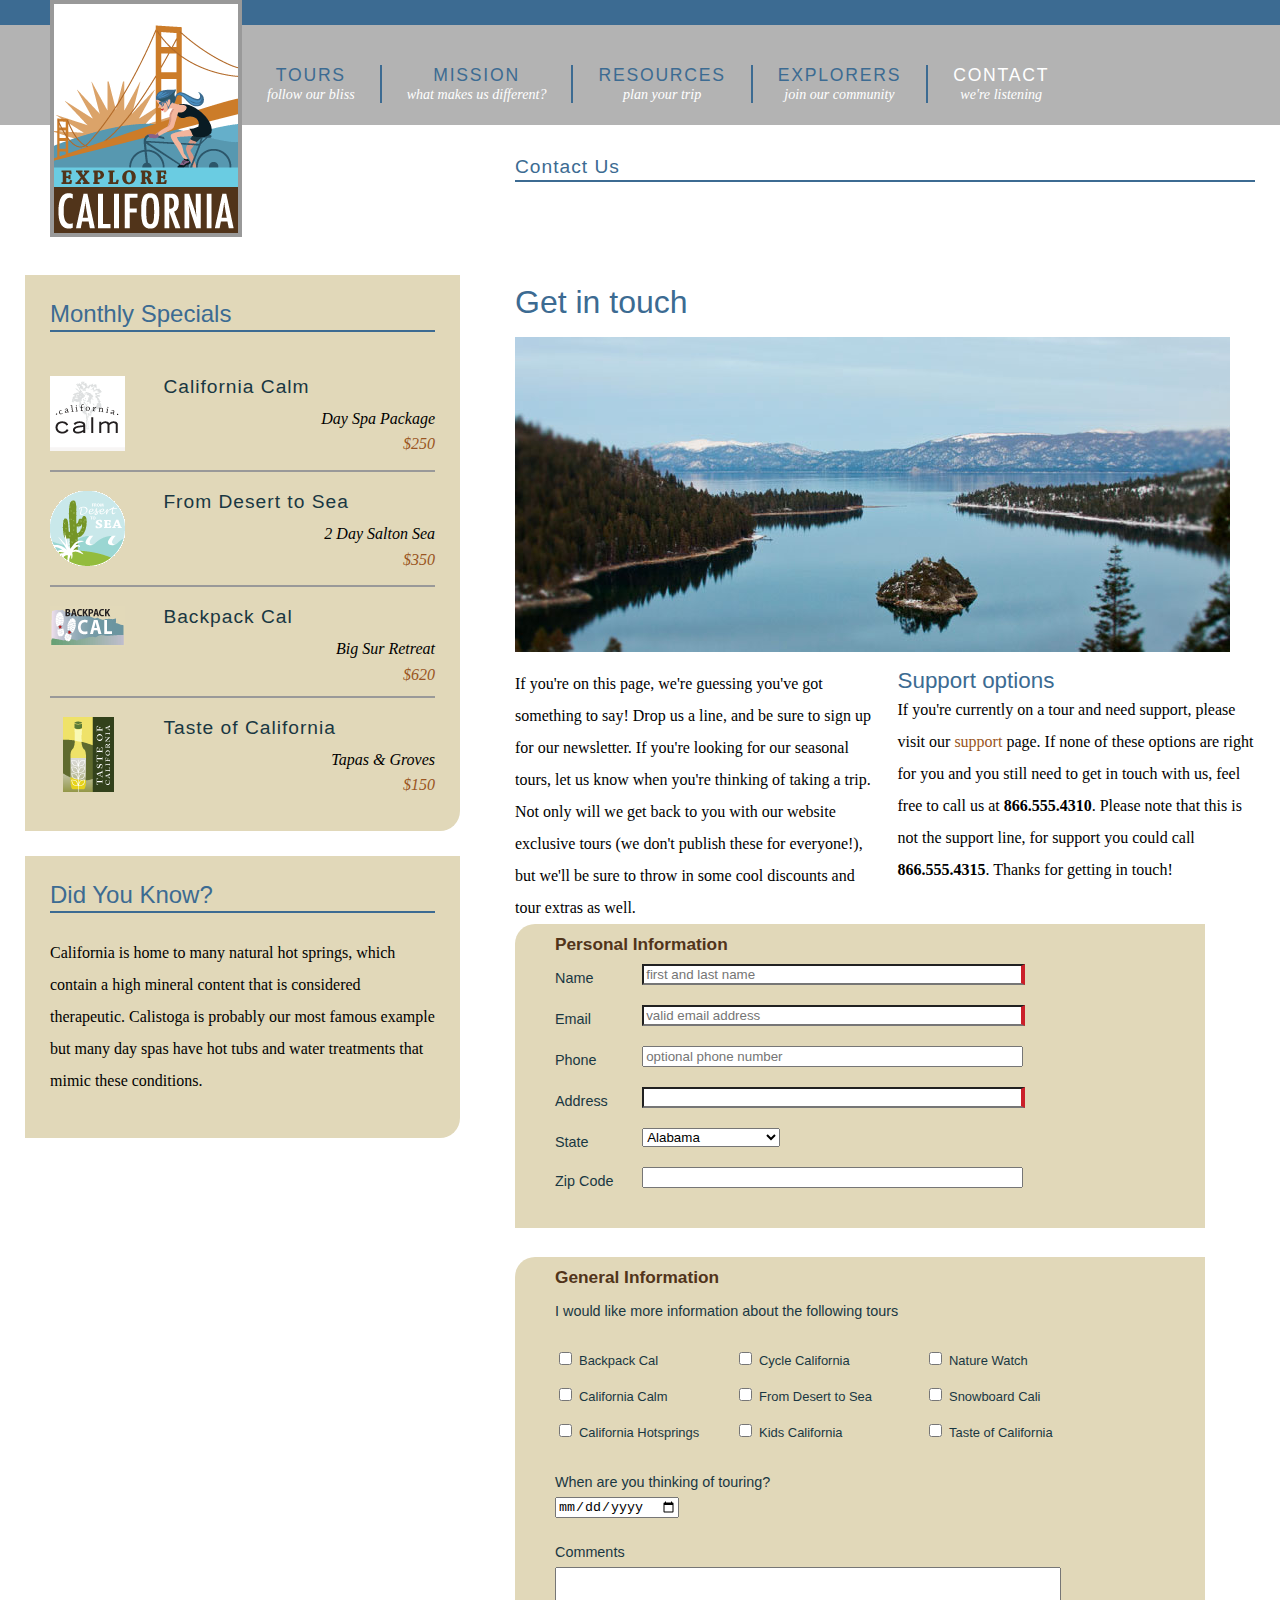
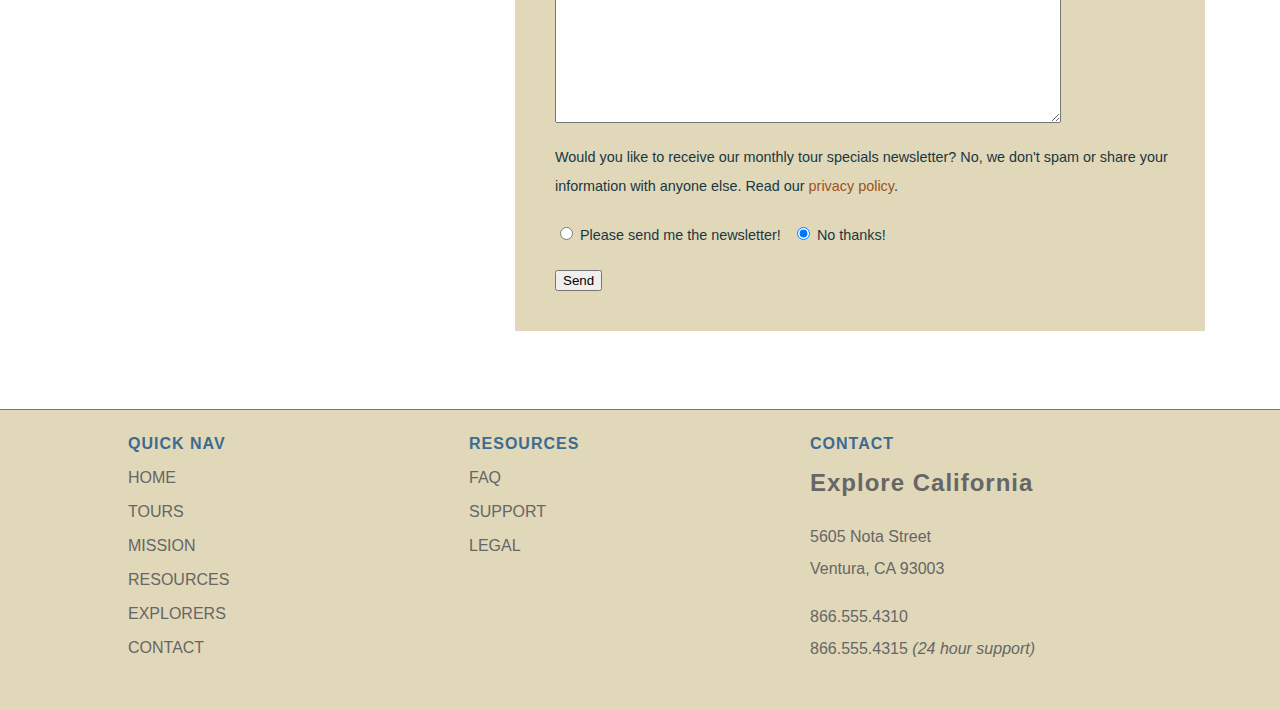
==== contact.html @ 6549e669 "Initial Commit" ====
<!DOCTYPE html PUBLIC "-//W3C//DTD HTML 4.01 Transitional//EN"
   "http://www.w3.org/TR/html4/loose.dtd">
<html lang="en">
  <head>
    <meta http-equiv="Content-Type" content="text/html; charset=utf-8">
    <title>Explore California: Contact Us</title>
    <link href="assets/stylesheets/main.css" rel="stylesheet" type="text/css" media="all">
    <script src="assets/javascripts/jquery-1.5.1.min.js"></script>
    <script src="assets/javascripts/jquery-ui-1.8.10.custom.min.js"></script>
    <script src="assets/javascripts/menus.js"></script>
  </head>
  <body>
    <div id="wrapper">

      <div id="mainHeader">
        <a href="index.html" title="home" class="logo">
          <div id="logo">
            <h1>Explore California</h1>
          </div>
        </a>
        <div id="siteNav">
          <h1>Where do you want to go?</h1>
          <ul>
            <li><a href="tours.html" title="Our tours">Tours <br /><span class="tagline">follow our bliss</span></a>
              <ul>
                <li><a href="tours.html" title="Our tours">All Tours</a></li>
                <li><a href="tours.html" title="find tours">Tours by Activity</a></li>
                <li><a href="tours.html" title="find tours">Tours by Region</a></li>
                <li><a href="tours.html" title="find tours">Tour Finder</a></li>
              </ul>
            </li>
            <li><a href="mission.html" title="What we believe">Mission <br /><span class="tagline">what makes us different?</span></a></li>
            <li><a href="resources.html" title="planning resources">Resources <br /><span class="tagline">plan your trip</span></a>
              <ul>
                <li><a href="resources/faq.html" title="Got questions?">Tour FAQs</a></li>
                <li><a href="resources/additional_resources.html" title="additional resources">Tour Information</a></li>
                <li><a href="resources/terms.html" title="terms and conditions">Site Terms</a></li>
              </ul>
            </li>
            <li><a href="explorers.html" title="Our community">Explorers <br /><span class="tagline">join our community</span></a>
              <ul>
                <li><a href="explorers/join.html" title="join our community">Join the Explorers</a></li>
                <li><a href="blog/index.html" title="read our blog!">Read our Blog</a></li>
                <li><a href="explorers/gallery.html" title="contributor photos">Tour Photos</a></li>
                <li><a href="explorers/video.html" title="check out our podcast">Video podcast</a></li>
              </ul>
            </li>
            <li><a href="contact.html" title="contact us" class="current">Contact <br /><span class="tagline">we're listening</span></a>
              <ul>
                <li><a href="support.html" title="need help?">Support</a></li>
              </ul>
            </li>
          </ul>
        </div>
      </div>
  
      <div id="mainContent">
        <div id="contentHeader" class="hasCrumbs">
          <h1>Contact Us</h1>
          <div id="subLinks">
            <ul>
              <li><a href="support.html" title="need help?">Support</a></li>
            </ul>
          </div>
        </div>
  
        <div id="mainArticle">
          <h1>Get in touch</h1>
          <img src="assets/images/emerald_bay.jpg" alt="Beautiful Lake Tahoe" class="articleImage" />
          <div class="multiCol">
            <p>If you're on this page, we're guessing you've got something to say! Drop us a line, and be sure to sign up for our newsletter. If you're looking for our seasonal tours,  let us know when you're thinking of taking a trip. Not only will we get back to you with our website exclusive tours (we don't publish these for everyone!), but we'll be sure to throw in some cool discounts and tour extras as well.</p>
   
            <h2>Support options</h2>
            <p>If you're currently on a tour and need support, please visit our <a href="support.html">support</a> page. If none of these options are right for you and you still need to get in touch with us, feel free to call us at<span class="phone"> <strong>866.555.4310</strong>. Please note that this is not the support line, for support you could call </span><strong>866.555.4315</strong>. Thanks for getting in touch!</p>
          </div>
   
          <form id="frmContact" name="frmContact" method="post" action="contact_process.html">
            <fieldset id="personalInfo">
              <legend><strong>Personal Information</strong></legend>
              <p>
                <label for="name">Name</label>
                <input name="name" type="text" class="text" id="name" tabindex="100" placeholder="first and last name" required>
              </p>
              <p>
                <label for="email">Email</label>
                <input name="email" type="email" class="text" id="email" tabindex="110" placeholder="valid email address"  required>
              </p>
              <p>
                <label for="phone">Phone</label>
                <input name="phone" type="tel" class="text" id="phone" tabindex="130" placeholder="optional phone number">
              </p>
              <p>
                <label for="address">Address</label>
                <input name="address" type="text" class="text" id="address" tabindex="140" required>
              </p>
              <p>
                <label for="state">State</label>
                <select name="state" id="state" tabindex="150">
                  <option value="AL">Alabama</option>
                  <option value="AK">Alaska</option>
                  <option value="AZ">Arizona</option>
                  <option value="AR">Arkansas</option>
                  <option value="CA">California</option>
                  <option value="CO">Colorado</option>
                  <option value="CT">Connecticut</option>
                  <option value="DE">Delaware</option>
                  <option value="DC">District of Columbia</option>
                  <option value="FL">Florida</option>
                  <option value="GA">Georgia</option>
                  <option value="HI">Hawaii</option>
                  <option value="ID">Idaho</option>
                  <option value="IL">Illinois</option>
                  <option value="IN">Indiana</option>
                  <option value="IA">Iowa</option>
                  <option value="KA">Kansas</option>
                  <option value="KY">Kentucky</option>
                  <option value="LA">Louisiana</option>
                  <option value="ME">Maine</option>
                  <option value="MD">Maryland</option>
                  <option value="MA">Massachusetts</option>
                  <option value="MI">Michigan</option>
                  <option value="MN">Minnesota</option>
                  <option value="MO">Missouri</option>
                  <option value="MT">Montana</option>
                  <option value="NE">Nebraska</option>
                  <option value="NV">Nevada</option>
                  <option value="NH">New Hampshire</option>
                  <option value="NJ">New Jersey</option>
                  <option value="NM">New Mexico</option>
                  <option value="NY">New York</option>
                  <option value="NC">North Carolina</option>
                  <option value="ND">North Dakota</option>
                  <option value="OH">Ohio</option>
                  <option value="OK">Oklahoma</option>
                  <option value="OR">Oregon</option>
                  <option value="PA">Pennsylvania</option>
                  <option value="RI">Rhode Island</option>
                  <option value="SC">South Carolina</option>
                  <option value="SD">South Dakota</option>
                  <option value="TN">Tennessee</option>
                  <option value="TX">Texas</option>
                  <option value="UT">Utah</option>
                  <option value="VT">Vermont</option>
                  <option value="VA">Virginia</option>
                  <option value="WA">Washington</option>
                  <option value="WV">West Virginia</option>
                  <option value="WI">Wisconsin</option>
                  <option value="WY">Wyoming</option>
                </select>
              </p>
              <p>
                <label for="zip">Zip Code</label>
                <input name="zip" type="text" class="text" id="zip" tabindex="160">
              </p>
            </fieldset>

            <fieldset id="generalInfo">
              <legend><strong>General Information</strong></legend>
              <p>I would like more information about the following tours</p>
              <div class="col1">
                <p>
                  <input type="checkbox" name="backpack" id="backpack" tabindex="170">
                  <label for="backpack">Backpack Cal</label>
                </p>
                <p>
                  <input type="checkbox" name="calm" id="calm" tabindex="180">
                  <label for="calm">California Calm</label>
                </p>
                <p>
                  <input type="checkbox" name="hotsprings" id="hotsprings" tabindex="190">
                  <label for="hotsprings">California Hotsprings</label>
                </p>
              </div>
              <div class="col2">
                <p>
                  <input type="checkbox" name="cycle" id="cycle" tabindex="210">
                  <label for="cycle">Cycle California</label>
                </p>
                <p>
                  <input type="checkbox" name="desert" id="desert" tabindex="220">
                  <label for="desert">From Desert to Sea</label>
                </p>
                <p>
                  <input type="checkbox" name="kids" id="kids" tabindex="230">
                  <label for="kids">Kids California</label>
                </p>
              </div>
              <div class="col3">
                <p>
                  <input type="checkbox" name="nature" id="nature" tabindex="240">
                  <label for="nature">Nature Watch</label>
                </p>
                <p>
                  <input type="checkbox" name="snowboard" id="snowboard" tabindex="250">
                  <label for="snowboard">Snowboard Cali</label>
                </p>
                <p>
                  <input type="checkbox" name="taste" id="taste" tabindex="260">
                  <label for="taste">Taste of California</label>
                </p>
              </div>
              <p class="clear">
                <label for="tripDate" class="inline">When are you thinking of touring?</label><br />
                <input type="date" name="tripDate" id="tripDate" tabindex="265">
              </p>
              <p class="clear">
                <label for="comments">Comments</label><br />
                <textarea name="comments2" id="comments" cols="45" rows="5" tabindex="270"></textarea>
              </p>
              <p>Would you like to receive our monthly tour specials newsletter? No, we don't spam or share your information with anyone else. Read our <a href="privacy.html">privacy policy</a>.</p>
              <p>
                <input type="radio" name="newsletter" id="newsletter_yes" value="yes" tabindex="280">
                <label for="newsletter_yes" class="inline break">Please send me the newsletter!</label>
                <input type="radio" name="newsletter" id="newsletter_no" value="no" tabindex="290" checked>
                <label for="newsletter_no" class="inline">No thanks!</label>
              </p>
              <p>
                <input type="submit" name="submit2" id="submit2" value="Send" tabindex="300">
              </p>
            </fieldset>
          </form>

        </div>
      </div>

      <div id="secondaryContent">
        <div id="specials" class="callOut">
          <h1>Monthly Specials</h1>
          <h2 class="top"><img src="assets/images/calm_bug.gif" alt="California Calm" width="75" height="75" />California Calm</h2>
          <p>Day Spa Package <br />
            <a href="tours/tour_detail_cycle.html">$250</a></p>
          <h2><img src="assets/images/desert_bug.gif" alt="From desert to sea" width="75" height="75" />From Desert to Sea</h2>
          <p>2 Day Salton Sea <br />
            <a href="tours/tour_detail_cycle.html">$350</a></p>
          <h2><img src="assets/images/backpack_bug.gif" alt="Backpack Cal" width="75" height="41" />Backpack Cal</h2>
          <p>Big Sur Retreat <br />
            <a href="tours/tour_detail_cycle.html">$620</a></p>
          <h2><img src="assets/images/taste_bug.gif" alt="Taste of California" width="75" height="75" />Taste of California</h2>
          <p>Tapas &amp; Groves <br />
            <a href="tours/tour_detail_taste.html">$150</a></p>
        </div>
        <div id="trivia" class="callOut">
          <h1>Did You Know?</h1>
          <p>California is home to many natural hot springs, which contain a high mineral content that is considered therapeutic. Calistoga is probably our most famous example but many day spas have hot tubs and water treatments that mimic these conditions.</p>
        </div>
      </div>
  
      <div id="pageFooter">
        <div id="quickLinks">
          <h1>Quick Nav</h1>
          <ul id="quickNav">
            <li><a href="index.html" title="Our home page">Home</a></li>
            <li><a href="tours.html" title="Explore our tours">Tours</a></li>
            <li><a href="mission.html" title="What we think">Mission</a></li>
            <li><a href="resources.html" title="Guidance and planning">Resources</a></li>
            <li><a href="explorers.html" title="Join our community">Explorers</a></li>
            <li><a href="contact.html" title="Contact and support">Contact</a></li>
          </ul>
        </div>
        <div id="footerResources">
          <h1>Resources</h1>
          <ul id="quickNav">
            <li><a href="resources/faq.html" title="Our home page">FAQ</a></li>
            <li><a href="support.html" title="Need help?">Support</a></li>
            <li><a href="resources/legal.html" title="The fine print">Legal</a></li>
          </ul>
        </div>
        <div id="companyInfo">
          <h1>Contact</h1>
          <h2>Explore California</h2>
          <p>5605 Nota Street<br />
            Ventura, CA 93003</p>
          <p>866.555.4310<br />866.555.4315 <em>(24 hour support)</em></p>
        </div>
      </div>
    </div>
  </body>
</html>
---- assets/stylesheets/main.css ----
@charset "UTF-8";

/*style sheet for Explore California

©2012 lynda.com
This style sheet may be reused for personal education only
any reuse, educational or otherwise, without the expressed 
consent of lynda.com is prohibited.*/

/* -------- color guide ----------
#3c6b92 : main blue
#6acce2 : light blue
#2c566a : teal accent
#193742 : dark blue
#e1d8b9 : sand accent
#cb7d20 : orange accent
#51341a : brown
#995522 : dark orange (used for links or high contrast accents)
#cb202a : red accent (this color does not encode well, use only for small accents)
#896287 : purple
*/

/* to jump to a specific section search for the unique character pair at the front of each TOC section 
  <<<tip, highlight the special character and use the shortcut for Find Selection Cntr/Cmd + Shift + G >> */
  
  /* ----- Style sheet TOC ----------------
      ^1 Global constants
    ^2 Global classes
    ^3 Home page layout
    ^4 Base Layout styles
    ^5 Region detail styles
      ^5a Header
      ^5b Navigation
      ^5c Main Content
        ^5d data tables
        ^5e spotlight region
        ^5f forms
      ^5g Secondary Content
      ^5h Footer
*/


/* ^1 --------------------------- global constants -------------------------*/
/*limited reset*/
html, body, div, h1, h2, h3, h4, h5, h6, p, blockquote, address, span, em, strong, img, ol, ul, li {
  margin: 0;
  padding: 0;
  border: 0;
}

a:link, a:visited {
  color: #952;
  text-decoration: none;
}
a:hover, a:active {
  color: #cb7d20;
  border-bottom: 1px dashed #cb7d20;
}
p + h1 {
  margin-top: 1em;
  padding-top: 1em;
  border-top: 2px solid #999;
}
p {
  font-size: 1em;
  line-height: 2;
  margin: 0 0 1em;
}

body {
  font: 100% Georgia, "Times New Roman", Times, serif;
  background: #3C6B92;
}

/* ^2 ------ global classes -------- */
.clear {
  clear: both;
}
span.accent {
  display: block;
  text-align: right;
}
#mainContent img.articleImage {
  display: block;
  margin: 1em 0;
}
.callOut {
  background: #e1d8b9;
  padding: 25px;
  margin-bottom: 25px;
  -webkit-border-top-left-radius: 0px;
  -webkit-border-top-right-radius: 0px;
  -webkit-border-bottom-right-radius: 20px;
  -webkit-border-bottom-left-radius: 0px;
  -moz-border-radius-topleft: 0px;
  -moz-border-radius-topright: 0px;
  -moz-border-radius-bottomright: 20px;
  -moz-border-radius-bottomleft: 0px;
  border-top-left-radius: 0px;
  border-top-right-radius: 0px;
  border-bottom-right-radius: 20px;
  border-bottom-left-radius: 0px;
  width: 385px;
}
/* ^3 ------------- home page specfic layout styles ----------- */
#home #wrapper {
  background: #000 url(../images/home_page_back.jpg) no-repeat 0 100px;
}
#actionCall {
  height: 328px;
  clear: both;
  border-top: 1px solid #757575;
}
#actionCall h1{
  font: normal 2.8em Helvetica, Arial, sans-serif;
  color: #fff;
  text-shadow: 1px 0px 0px #000;
  filter: dropshadow(color=#000000, offx=1, offy=0); 
  margin: 70px 0 0 607px;
  letter-spacing:1px;
}
#actionCall a:link, #actionCall a:visited{
  border: none;
  width: 285px;
  height: 55px;
  background: url(../images/tour_badge.png) no-repeat;
  display:block;
  margin: 70px 0 0 783px;
}
#actionCall a:hover, #actionCall a:active{
  background-position: left bottom;
}
#actionCall h2{
  text-indent:-1000em;
}
#home #contentWrapper{
  margin: 0 25px;
  padding: 25px;
  background: #fff;
  background: rgba(255,255,255, 0.9);
  float: left;
  width: 1180px;
}
#home #mainContent {
  float: right;
  width: 700px;
  padding-right: 0;
  margin-right: 0;
}
#home #secondaryContent {
  float: left;
  width: 400px;
  margin-top: 0;
}
#home #mainContent h1, #home #secondaryContent h1 {
  margin: 1em 0 .5em;
  padding-top: 2em;
  border-top: 2px solid #999;
}
#home #mainContent h1:first-child, #home #secondaryContent h1:first-child {
  border: none;
  padding-top: 0;
  margin: 0 0 .25em;
}
#home #mainContent p + h1 {
  margin-top: 1em;
  padding-top: 1em;
  border-top: 2px solid #999;
}
#home #mainContent p {
  font-size: 1em;
  line-height: 2;
  margin: 1em 0;
}
#home #mainContent p.spotlight{
  padding-right: 200px;
  background: url(../images/cycle_logo.png) no-repeat top right;
}
#home video {
  margin: 1em 0;
}
#home p.videoText {
  width: 525px;
}
/* ^4 --------------------- base layout styles ------------------- */
#wrapper {
   position: relative;
  padding: 0;
  width: 1280px;
  margin: 25px auto 0;
  background: #fff;
  text-align: left;
  z-index: 1; /*fix for IE menu issues*/
}
#mainHeader {
  position: relative;
  float: left;
  z-index: 2; /*fix for IE menu issues*/
}
#mainContent {
  float: right;
  width: 740px;
  margin-right: 25px;
  overflow: hidden;
}
#secondaryContent {
  float: left;
  margin-top: 150px;
  width: 440px;
  padding-left: 25px;
}
#pageFooter {
  background: #e1d8b9;
  clear:both;
  overflow: auto;
  border-top: 1px solid #757575;
  height: 300px;
  width: 100%;
}
/* ^5----------------------- region-detail styles ------------------------ */
/*  header  ^5a*/

#mainHeader a.logo:hover {
  border: none;
}
#mainHeader a.logo{
  width: 192px;
  height: 237px;
  display: block;
  background: url(../images/logo.gif) no-repeat;
  position: absolute;
  top: -25px;
  left: 50px;
  text-indent: -1000em;
  z-index: 2000;
}

/* navigation ^5b*/
#siteNav h1 {
  display: none;
}
#siteNav ul {
  list-style: none;
  padding:0;
  margin:0;
  float: left;
}
#siteNav > ul {
  height: 100px;
  background-color: #b3b3b3;
  width: 1038px; /*add padding-left for total width*/
  padding-left: 242px; /*allow logo to clear*/
}
#siteNav ul > li {
  float: left;
  margin:2.5em 0 0;
  padding: 0;
  position: relative;
}
#siteNav li a:link, #siteNav li a:visited{
  display: block;
  padding: 0 25px;
  border-right: 2px solid #3c6b92;
  font: 1.1em Helvetica, Arial, sans-serif;
  text-transform: uppercase;
  color: #3c6b92;
  text-align: center;
  letter-spacing: .1em;
}
#siteNav li a.current, #siteNav li a.current:hover {
  color: #fff;
  cursor: default;
}
#siteNav li a:hover, #siteNav li a:active{
  color: #fff;
  border-bottom: none;
}
#siteNav li a:link span.tagline, #siteNav li a:visited span.tagline{
  font: italic .8em Georgia, "Times New Roman", Times, serif;
  color: #fff;
  text-transform: none;
  padding-top: .5em;
  letter-spacing: 0;
}
#siteNav li:last-child a{
  border-right: none;
}
#siteNav li ul {
  position: absolute;
  top: 30px;
  left: auto;
  display: none;
  -webkit-box-shadow: 2px 2px 5px #333;
  -moz-box-shadow: 2px 2px 5px #333;
  box-shadow: 2px 2px 5px #333;
  -moz-border-radius-topleft: 0px;
  -moz-border-radius-topright: 0px;
  -moz-border-radius-bottomright: 10px;
  -moz-border-radius-bottomleft: 10px;
  border-top-left-radius: 0px;
  border-top-right-radius: 0px;
  border-bottom-right-radius: 10px;
  border-bottom-left-radius: 10px; 
  width: 100%;
  background: #fff;
}
.no-js #siteNav li:hover ul, .no-js #siteNav li ul:hover{
  display: block;
}
#siteNav li ul li {
  float:none;
  padding: 0;
  margin:0;
}
#siteNav li ul a:link, #siteNav li ul a:visited {
  font:normal .7em Helvetica, Arial, sans-serif;
  line-height: 2.5em;
  text-align: center;
  color: #3c6b92;
  padding: 0 1em;
  display:block;
  border-right: none;
  letter-spacing: 0;
  border-bottom: 1px solid #3c6b92;
}
#siteNav li ul a:hover, #siteNav li ul a:active {
  color: #fff;
  background: #3c6b92;
}
/* mainContent ^5c */
#mainContent #contentHeader {
  margin-bottom: 6em;
}
/* keep headlines the same when crumbs are present */
#wrapper #mainContent div.hasCrumbs {
  margin-bottom: 4em;
}
#mainContent #contentHeader h1 {
  font: normal 1.2em Helvetica, Helvetica, Arial, sans-serif;
  padding-bottom: .1em;
  letter-spacing: 1px;
  border-bottom: 2px solid #3c6b92;
  color: #3c6b92;
  margin-top: 1.6em;
}
#mainContent #contentHeader #subLinks {
  display: none;
}
#mainContent h2{
  font: normal 1.4em Helvetica, Helvetica, Arial, sans-serif;
  color: #3c6b92;
  margin: 1em 0 0;
}
#mainContent h3{
  font: bold 1.2em Helvetica, Helvetica, Arial, sans-serif;
  color: #3c6b92;
  margin: 1em 0 0;
}
#mainContent #mainArticle {
  margin-bottom: 50px;
  float: left;
}
#mainContent #mainArticle pre {
  font-family: "Lucida Sans Unicode", "Lucida Grande", sans-serif;
  font-size: .9em;
  padding: 25px;
  background: #eee;
  border: 1px solid #ccc;
  margin-left: 25px;
  -webkit-border-top-left-radius: 0px;
  -webkit-border-top-right-radius: 0px;
  -webkit-border-bottom-right-radius: 20px;
  -webkit-border-bottom-left-radius: 0px;
  -moz-border-radius-topleft: 0px;
  -moz-border-radius-topright: 0px;
  -moz-border-radius-bottomright: 20px;
  -moz-border-radius-bottomleft: 0px;
  border-top-left-radius: 0px;
  border-top-right-radius: 0px;
  border-bottom-right-radius: 20px;
  border-bottom-left-radius: 0px;
  display: block;
}
#mainContent #mainArticle .multiCol {
  -moz-column-count: 2;
  -moz-column-gap: 25px;
  -webkit-column-count: 2;
  -webkit-column-gap: 25px;
  column-count: 2;
  column-gap: 25px;
}
#mainContent #mainArticle h1{
  font: normal 2em Helvetica, Arial, sans-serif;
  color: #3c6b92;
  margin: 1.2em 0 .2em;
}
#mainContent #mainArticle #supportOptions h2{
  font: normal 1.4em Helvetica, Arial, sans-serif;
  color: #2c566a;
}
#mainContent #mainArticle h2 span.tourCost {
  font-size: .8em;
  color: #666;
  font-style: italic;
  margin-top: .5em;
  display: block;
  border-bottom: 1px solid #666;
  padding-bottom: .25em;
  margin-bottom: 1em;
}
#mainContent #mainArticle ul {
  list-style: none;
  margin: 1em 0;
  padding: 0;
}
#mainContent #mainArticle ul ul{
  margin: 1.4em 0 1em 0;
}
#mainContent #mainArticle li {
  margin: 0 0 1.2em 2.4em;
  padding: 0 0 0 24px;
  background: url(../images/star_bullet.gif) no-repeat 0 2px;
  font-size: 1em;
  color: #51341a;
}
#mainContent #mainArticle li li{
  font-size: 100%;
  margin-bottom: .7em;
}
#mainContent #mainArticle ul.faqNav{
  -moz-column-count: 3;
    -moz-column-gap: 16px;
    -webkit-column-count: 3;
    -webkit-column-gap: 16px;
    column-count: 3;
    column-gap: 16px;
   padding: 0;
   width: 650px;
}
#mainContent #mainArticle ul.faqNav li{
  background: none;
  padding: 0;
  font-size: .8em;
}
#mainContent #mainArticle ul.faqNav a{
  background: #cb7d20;
  padding: 5px;
  font-family: Helvetica, Arial, sans-serif;
  color: #fff;
  width: 100%;
  display: block;
  text-align: center;
}
#mainContent #mainArticle ul.faqNav a:hover{
  background: #952;
  border: none;
}
#mainContent div.tourDescription {
  border-top: 2px solid #2c566a;
  float: left;
  clear: left;
  padding: 10px 0;
  margin-bottom: 15px;
}
#mainContent .tourDescription h2 {
  font-size: 1.6em;
  color: #193742;
  font-weight: bold;
  margin-bottom: .5em;
  clear: right;
}
#mainContent .tourDescription h3.price {
  font-size: 1.2em;
  font-family: Georgia, "Times New Roman", Times, serif;
  color: #666;
  font-weight: normal;
  font-style: italic;
  text-align: right;
  clear: right;
  margin: -1.6em 0 1em;
}
#mainContent .tourDescription p {
  font-size: .9em;
  line-height: 2;
}
#mainContent .tourDescription span.option {
  font-weight: bold;
  text-align: right;
  display:block;
}
#mainContent .tourDescription img {
  float: left;
  padding: 10px 10px 10px 0;
}
#mainContent .tourDescription a.more {
  display:block;
  float: right;
  width: 95px;
  height: 30px;
  background: url(../images/more_bug.gif) no-repeat left top;
  text-indent: -1000em;
  margin: 15px 0 0 15px;
}
#mainContent a.book {
  display:block;
  float: right;
  width: 95px;
  height: 30px;
  background: url(../images/book_bug.gif) no-repeat left top;
  text-indent: -1000em;
  margin: 15px 0 0 15px;
}
#mainContent a.detail {
  float: left;
}
#mainContent .tourDescription a.more:hover,#mainContent a.book:hover{
  background-position: right top;
  border: none;
}
#mainContent #mainArticle dl.faq {
  margin-bottom: 1em;
  padding-bottom: 1em;
  border-bottom: 1px solid #999;
}
#mainContent #mainArticle dl.faq dt {
  font: normal bold .9em Helvetica, Arial, sans-serif;
  padding: 0;
  margin: 1em 0 .5em;
  color: #333;
  letter-spacing: 1px;
}
#mainContent #mainArticle dl.faq dd {
  font-size: .9em;
  line-height: 1.4;
  color: #333;
  text-align: justify;
  margin: 0;
  padding: 0 0 0 2em;
}
#mainContent #mainArticle p a.top {
  text-align: right;
  padding-left: 30px;
  background: url(../images/return_top.gif) no-repeat;
  line-height: 20px;
  float: right;
}
#mainContent #mainArticle p a.top:hover {
  border: none;
  color: #333;
}
/* data tables ^5d */
/*simple tables*/
#mainContent table.simple {
  width: 90%;
  background: #c3cebc;
  border: none;
  margin: 1em 0 1em;
  border: 1px solid #666;
  border-collapse: collapse;
}
#mainContent table.small {
  width: 60%;
  border: none;
  margin: 1em 0 1em;
}
#mainContent table.simple thead{
  background: #555;
  border-bottom: 1px solid #000;
}
#mainContent table.simple thead th{
  font-size: .8em;
  font-weight: normal;
  text-align: left;
  padding: 0 10px;
  line-height: 2.6em;
  color: #fff;
}
#mainContent table.simple caption {
  text-transform: uppercase;
  font-weight: bold;
  font-size: 1.2em;
  text-align: left;
  font-family: Helvetica, Arial, sans-serif;
}
#mainContent table.simple caption time {
  font-size: .6em;
  font-style: italic;
  text-align: right;
  text-transform: lowercase;
  position: relative;
  right: 0;
  top: -1.4em;
  display: block;
}

#mainContent table.simple th, #mainContent table.simple td {
  font-family: Helvetica, Helvetica, Arial, sans-serif;
  font-size: .8em;
  padding-left: 1em;
  text-align: left;
  line-height: 3;
}
#mainContent table.simple td {
  border: 1px solid #666;
}
#mainContent table.small td {
  border: none;
}
#mainContent table.simple tr:nth-child(odd) {
  background: #e1d8b9;
}
/*complex tables*/
#mainContent table.complex {
  width: 95%;
  margin: 1em auto 1em;
  font-family: Helvetica, Helvetica, Arial, sans-serif;
  font-size: 0.9em;
  border-collapse: collapse;
  border: 1px solid #333;
  background: #e1d8b9;
}
#mainContent table.complex caption {
  text-transform: uppercase;
  font-weight: bold;
  font-size: 1.2em;
  text-align: left;
  font-family: Helvetica, Arial, sans-serif;
}
#mainContent table.complex th{
  font-size: 1em;
  font-weight: normal;
  text-align: left;
  padding: 0 10px;
  line-height: 2.6em;
  color: #FFF;
  background: #555;
  border-bottom: 1px solid #000;
}
#mainContent table.complex thead {
  background: url(../images/thead_back.gif) repeat-x left top;
  height: 40px;
}
#mainContent table.complex thead th {
  background: none;
  color: #000;
  text-align:left;
  border: 1px solid #333;
}
#mainContent table.complex td {
  padding: 0 10px;
  border: 1px solid #333;
  font-size: .8em;
}

#mainContent #trailType, #mainContent #trailPath, #mainContent #trailRating {
  background: #fff;
}
/* form styling ^5f */
#mainContent #mainArticle form p {
  color: #193742;
  margin: 0 0 20px 20px;
}
#mainContent #mainArticle form p.subHead {
  margin: 0 0 0 20px;
  clear: both;
}
#mainContent #mainArticle form label.subHead {
  display: block;
  float: none;
  margin: 0;
  width: auto;
}
#mainContent form {
  font: normal .9em Arial, Helvetica, sans-serif;
  color: #193742;
}
#mainContent fieldset {
  padding: 40px 20px 20px 20px;
  margin: 0 0 2em;
  background-color: #e1d8b9;
  width: 650px;
  border: none;
  position: relative;
  -webkit-border-top-left-radius: 20px;
  -webkit-border-top-right-radius: 0px;
  -webkit-border-bottom-right-radius: 0px;
  -webkit-border-bottom-left-radius: 0px;
  -moz-border-radius-topleft: 20px;
  -moz-border-radius-topright: 0px;
  -moz-border-radius-bottomright: 0px;
  -moz-border-radius-bottomleft: 0px;
  border-top-left-radius: 20px;
  border-top-right-radius: 0px;
  border-bottom-right-radius: 0px;
  border-bottom-left-radius: 0px;
}
#mainContent fieldset legend {
  padding: 0;
  margin: 0;
  color: #51341a;
}
#mainContent legend strong {
  position: absolute;
  margin-left: 20px;
  margin-top: 10px;
  font-size: 1.2em;
}
#mainContent input[type="text"], #mainContent input[type="email"],#mainContent input[type="password"],#mainContent input[type="tel"],#mainContent input[type="url"]{
  width: 350px;
  padding-right: 25px;
}
#mainContent textarea {
  width: 500px;
  height: 150px;
}
#mainContent form label{
  width: 80px;
  float: left;
  clear: left;
  margin-right: .50em;
}
#mainContent form label.inline {
  width: auto;
  float: none;
}

#mainContent #mainArticle form ol{
  list-style:none;
  margin: 0;
  padding: 0;
}
#mainContent #mainArticle form li {
  background: none;
  margin: 0;
  padding: 0;
}
#mainContent form input[required]{
  border-right: 4px solid #cb202a;
}
/*contact form*/
#mainContent form#frmContact .col1 {
  float: left;
  padding-left: 20px;
  margin-right: 20px;
  width: 160px;
  margin-bottom: 1em;
}
#mainContent form#frmContact .col2, #mainContent form#frmContact .col3 {
  float: left;
  margin-right: 20px;
  width: 170px;
}
#mainContent form#frmContact div p {
  margin: 0 0 .5em 0;
}
#mainContent form#frmContact div label {
  font-size: .9em;
  display: inline;
  float: none;
}
/* secondaryContent ^5g */
#secondaryContent h1 {
  font: normal 1.5em Helvetica, Arial, sans-serif;
  font-weight: normal;
  color: #3c6b92;
  padding-bottom: .1em;
  margin-bottom: 1em;
  border-bottom: 2px solid #3c6b92;
}
#secondaryContent #specials h2 {
  font-size: 1.2em;
  font-family: Helvetica, Arial, sans-serif;
  color: #193742;
  margin-bottom: 0;
  border-top: 2px solid #999;
  padding-top: 1em;
  font-weight: normal;
  clear: both;
  letter-spacing:1px;
}
#secondaryContent #specials h2.top {
  border:none;
  margin-top: 1em;
}
#secondaryContent #specials p {
  font-style: italic;
  text-align: right;
  margin: .5em 0;
  line-height: 1.6;
}
#secondaryContent #specials img {
  float: left;
  padding-bottom: 1em;
  padding-right: 2em;
}
/* footer region ^5h */  
#pageFooter div {
  float: left;
  width: 341px;
  padding-top: 25px;
}
#pageFooter div:first-child {
  margin-left: 128px;
}
#pageFooter div h1{
  font-family: Helvetica, Arial, sans-serif;
  font-size: 1em;
  letter-spacing:1px;
  color: #3c6b92;
  text-transform: uppercase;
  margin-bottom: 1em;
}
#pageFooter div h2{
  font-family: Helvetica, Arial, sans-serif;
  font-size: 1.5em;
  letter-spacing:1px;
  color: #666;
  margin-bottom: 1em;
}
#pageFooter div p{
  font-family: Helvetica, Arial, sans-serif;
  font-size: 1em;
  margin-bottom: 1em;
  color: #666;
}
#pageFooter div ul{
  list-style: none;
  margin: 0;
  padding:0;
}
#pageFooter div li {
  margin-bottom: 1em;
}
#pageFooter div li a:link, #pageFooter div li a:visited {
  font-family: Helvetica, Arial, sans-serif;
  text-transform: uppercase;
  color: #666;
}
#pageFooter div li a:hover, #pageFooter div li a:active {
  color: #fff;
  border: none;
}
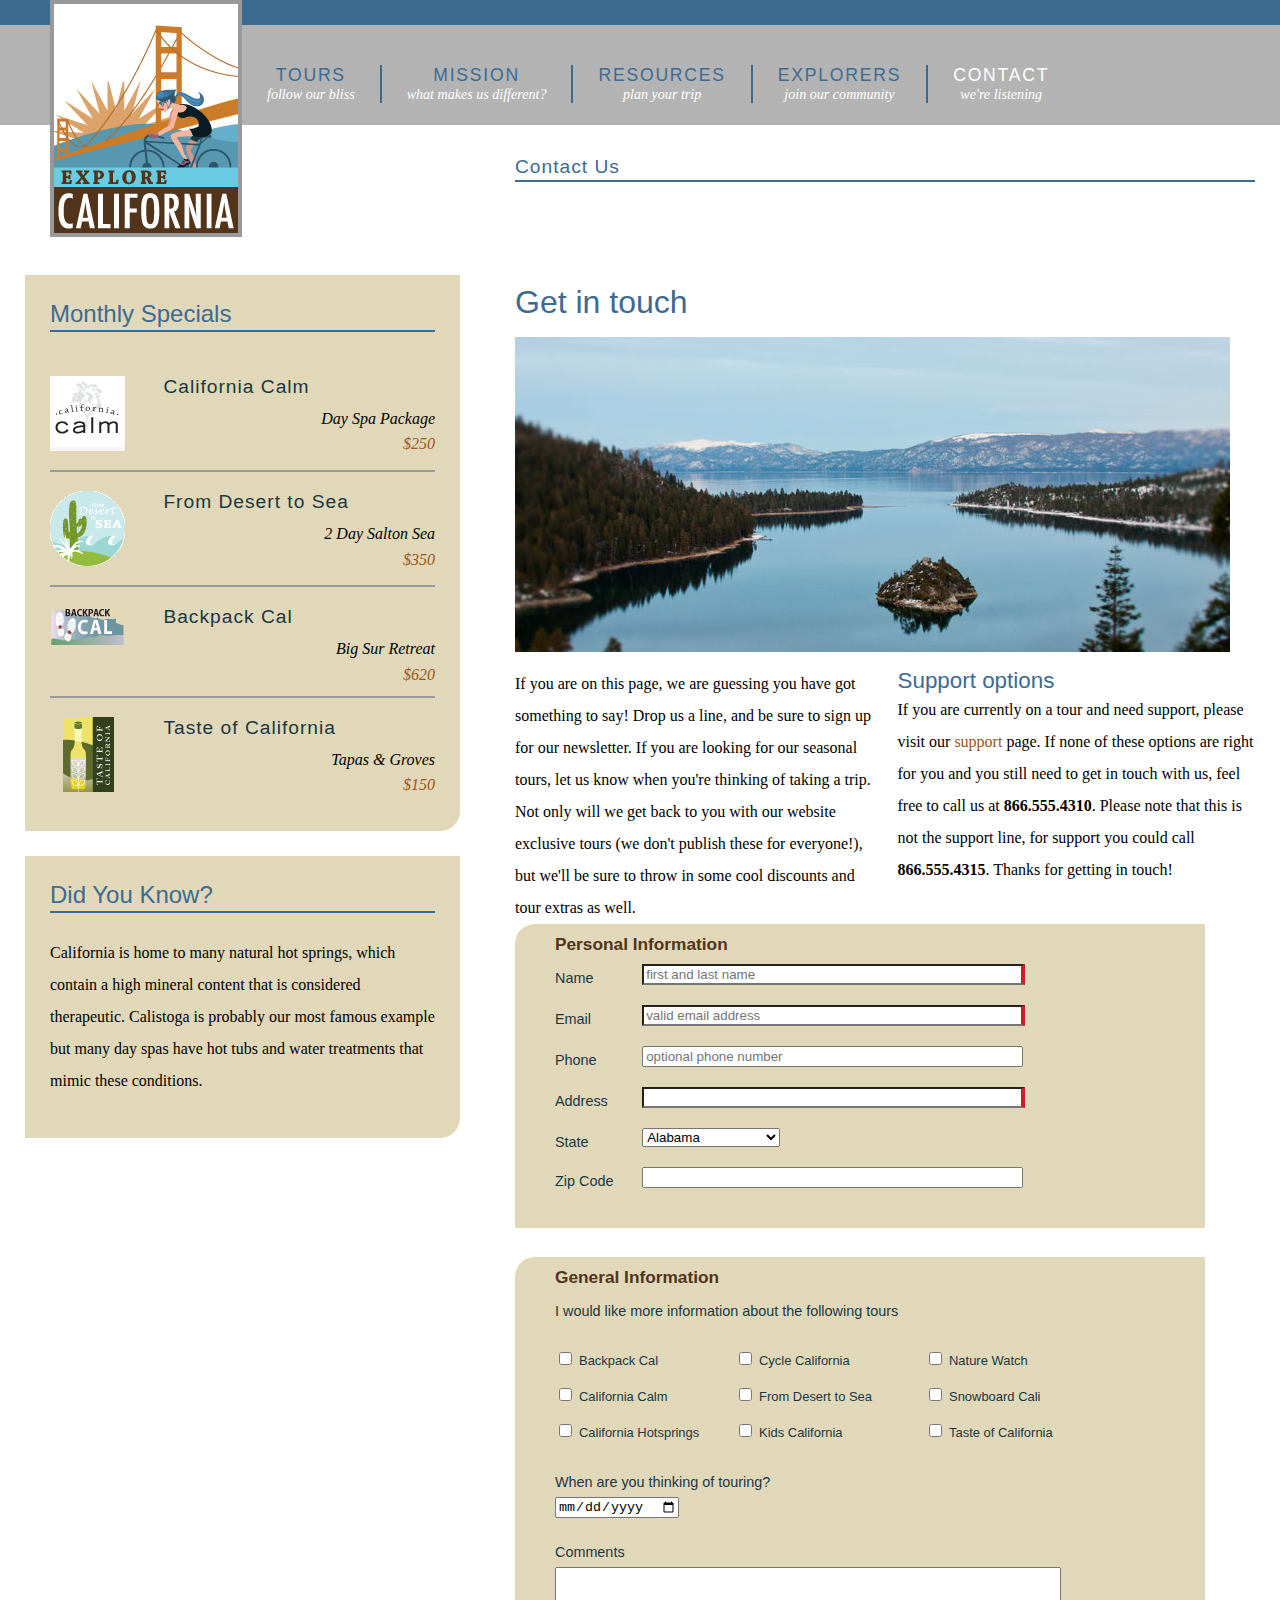
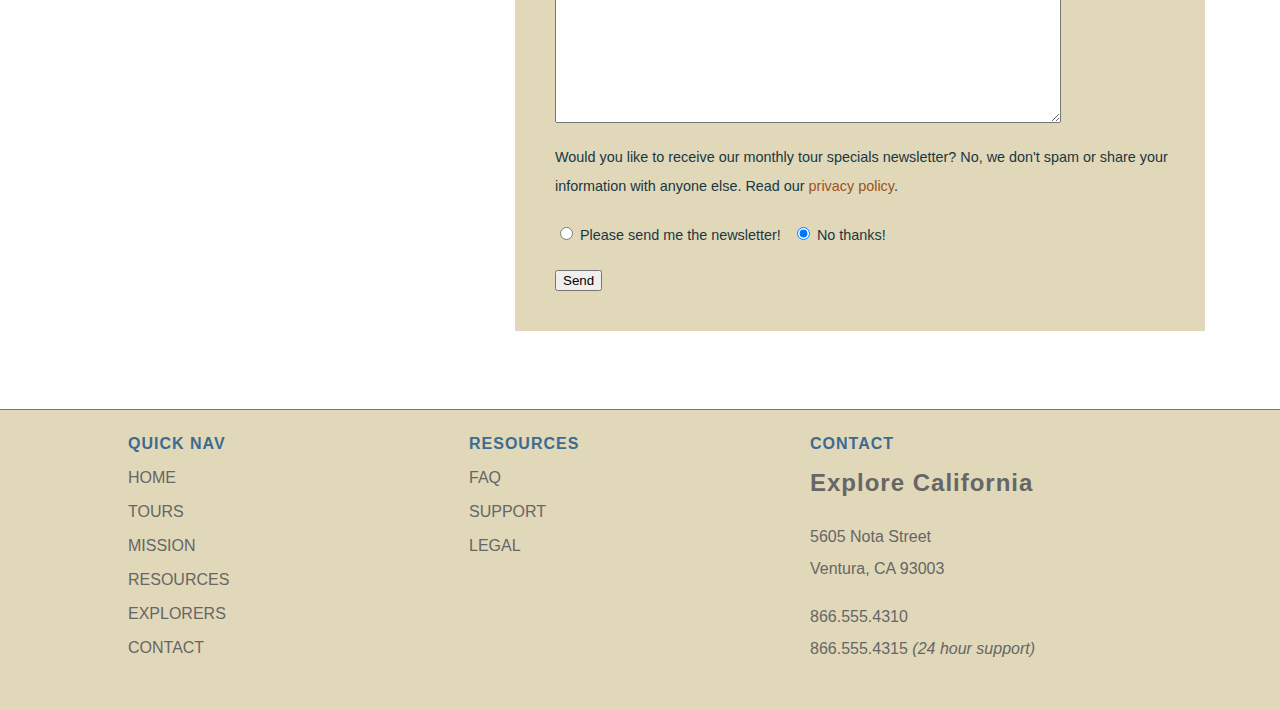
==== commit 94873f0d: "Removed contractions" ====
--- a/contact.html
+++ b/contact.html
@@ -68,10 +68,10 @@
           <h1>Get in touch</h1>
           <img src="assets/images/emerald_bay.jpg" alt="Beautiful Lake Tahoe" class="articleImage" />
           <div class="multiCol">
-            <p>If you're on this page, we're guessing you've got something to say! Drop us a line, and be sure to sign up for our newsletter. If you're looking for our seasonal tours,  let us know when you're thinking of taking a trip. Not only will we get back to you with our website exclusive tours (we don't publish these for everyone!), but we'll be sure to throw in some cool discounts and tour extras as well.</p>
+            <p>If you are on this page, we are guessing you have got something to say! Drop us a line, and be sure to sign up for our newsletter. If you are looking for our seasonal tours,  let us know when you're thinking of taking a trip. Not only will we get back to you with our website exclusive tours (we don't publish these for everyone!), but we'll be sure to throw in some cool discounts and tour extras as well.</p>
    
             <h2>Support options</h2>
-            <p>If you're currently on a tour and need support, please visit our <a href="support.html">support</a> page. If none of these options are right for you and you still need to get in touch with us, feel free to call us at<span class="phone"> <strong>866.555.4310</strong>. Please note that this is not the support line, for support you could call </span><strong>866.555.4315</strong>. Thanks for getting in touch!</p>
+            <p>If you are currently on a tour and need support, please visit our <a href="support.html">support</a> page. If none of these options are right for you and you still need to get in touch with us, feel free to call us at<span class="phone"> <strong>866.555.4310</strong>. Please note that this is not the support line, for support you could call </span><strong>866.555.4315</strong>. Thanks for getting in touch!</p>
           </div>
    
           <form id="frmContact" name="frmContact" method="post" action="contact_process.html">
